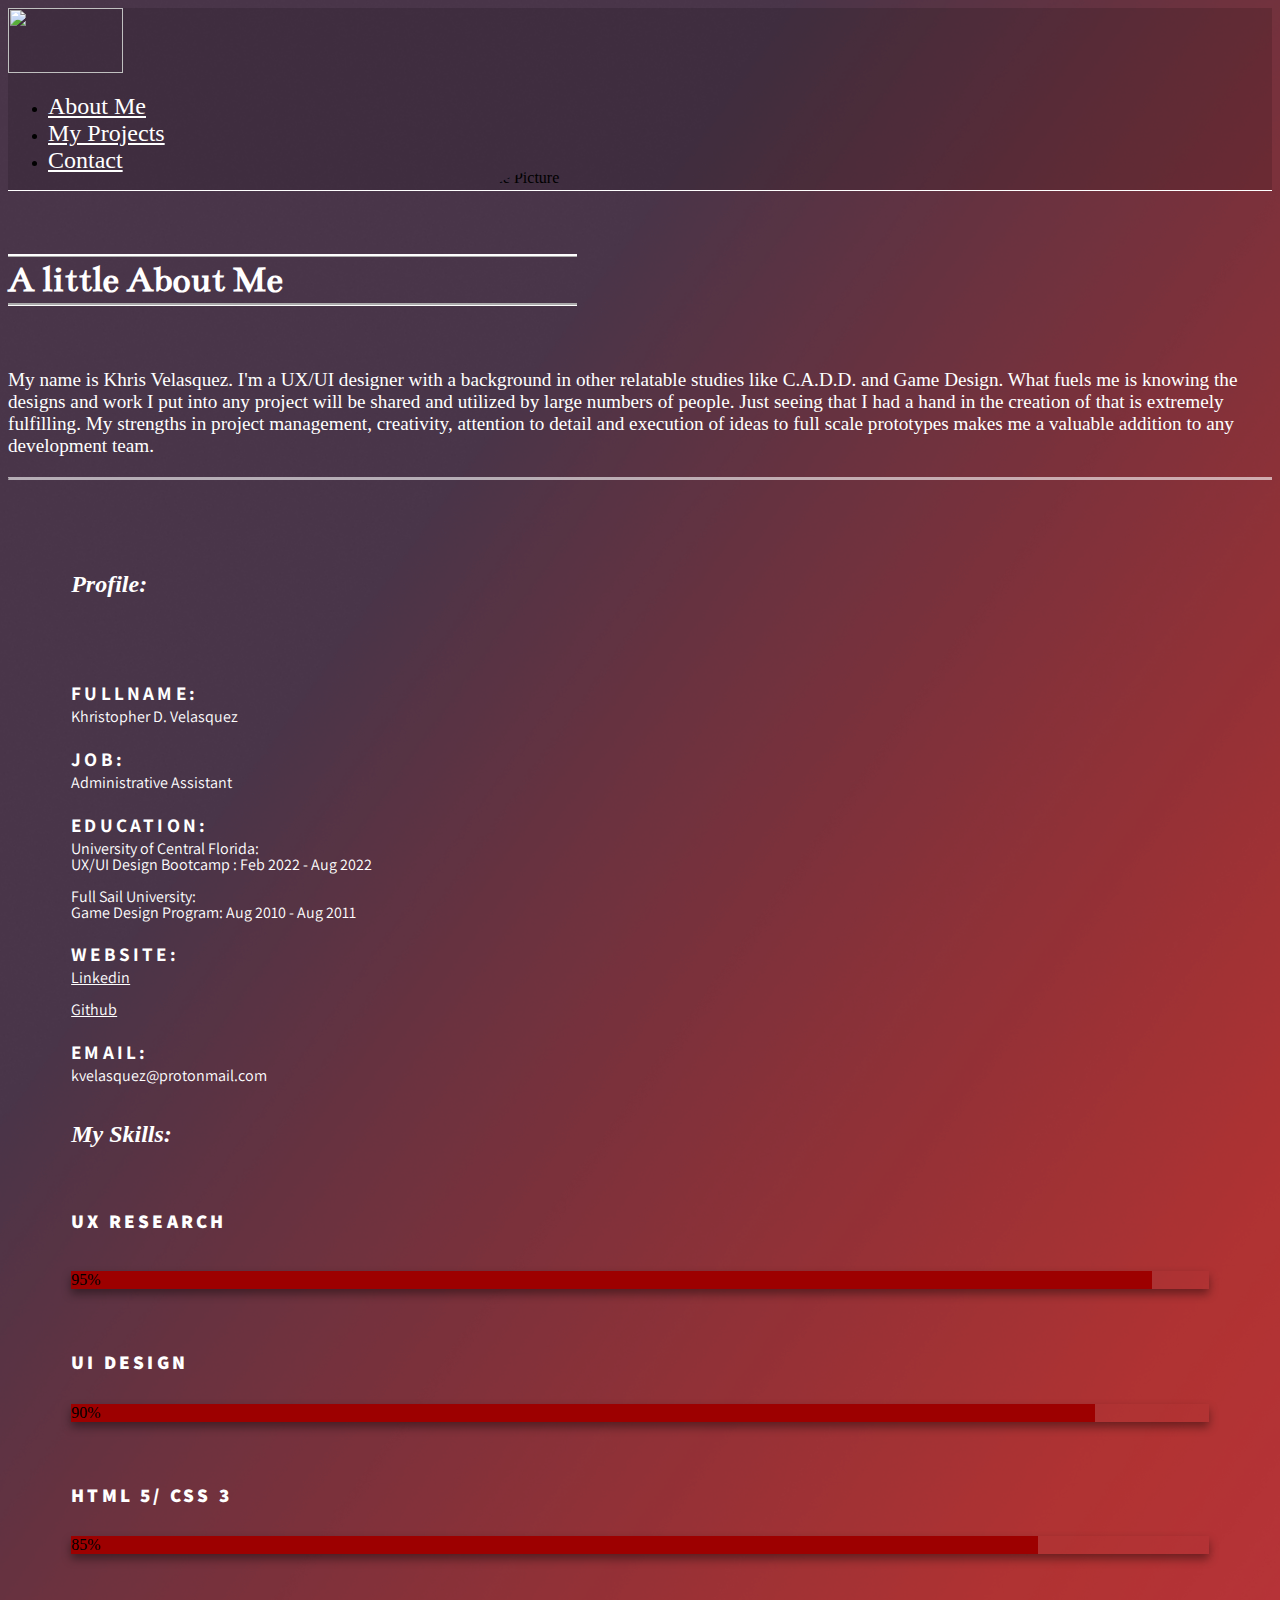
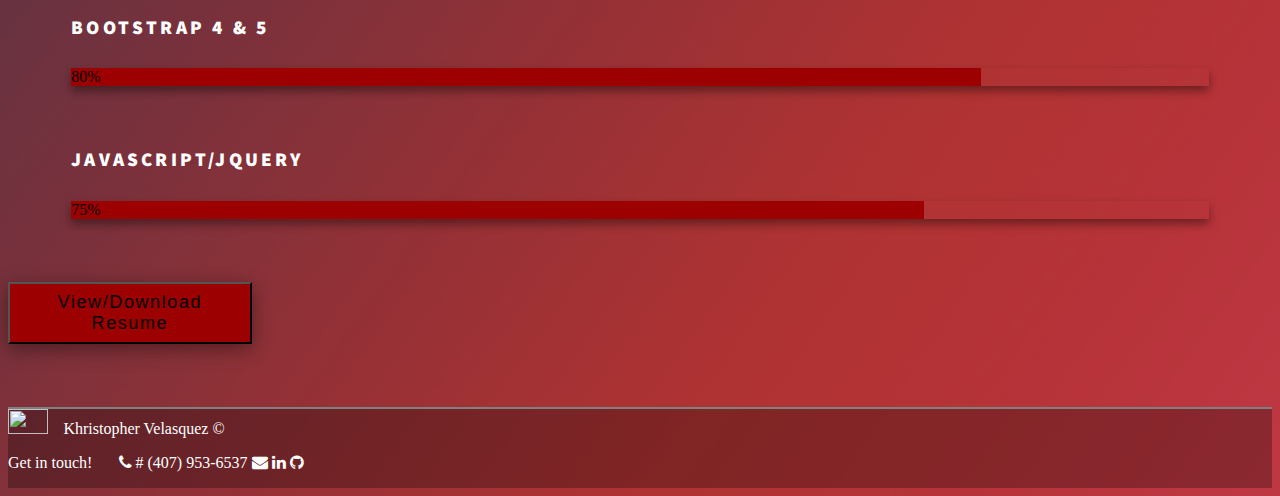
==== about.html @ dd1a1945 "Mobile Resize Update" ====
<!DOCTYPE html>
<html>
    <head>
        <meta charset="utf-8"/>
        <meta name="viewport" content="width=device-width, initial-scale=1, shrink-to-fit=no">
        <title>Khristopher Velasquez's Portfolio</title>
        <!--Font Families-->
        <link href="https://fonts.googleapis.com/css2?family=Bentham&display=swap" rel="stylesheet">
        <link href="https://fonts.googleapis.com/css2?family=Abhaya+Libre&display=swap" rel="stylesheet">
        <link href="https://fonts.googleapis.com/css2?family=Lora:ital,wght@0,400;0,500;0,600;0,700;1,400;1,500;1,600;1,700&display=swap" rel="stylesheet">
        <link href="https://fonts.googleapis.com/css2?family=Assistant&display=swap" rel="stylesheet">
        <!--Bootstrap 5.2 Style Sheet-->
        <link href="https://cdn.jsdelivr.net/npm/bootstrap@5.2.0/dist/css/bootstrap.min.css" rel="stylesheet" integrity="sha384-gH2yIJqKdNHPEq0n4Mqa/HGKIhSkIHeL5AyhkYV8i59U5AR6csBvApHHNl/vI1Bx" crossorigin="anonymous">
        <link rel="stylesheet" href="https://cdnjs.cloudflare.com/ajax/libs/font-awesome/4.7.0/css/font-awesome.min.css">
        <!--Personal Style Sheet-->
        <link href="css/style.css" rel="stylesheet" type="text/css">
    </head>
    <body class="d-flex flex-column min-vh-100" style="height:0%;">
      <!--Navigation Bar-->
        <header>
            <nav id="main-nav" class="navbar">
                <div class="container-fluid">
                  <a class="navbar-brand" href="index.html">
                    <img src="../Khris_Velasquez_Portfolio/images/Khristopher Velasquez-logos_white2.1.png" alt="" width="115" height="65">
                  </a>
                  <ul id="navTabs" class="nav justify-content-end">
                    <li class="nav-item">
                      <a class="nav-link active" aria-current="page" href="about.html">About Me</a>
                    </li>
                    <li class="nav-item">
                      <a class="nav-link" href="projects.html">My Projects</a>
                    </li>
                    <li class="nav-item">
                      <a class="nav-link" href="contact.html">Contact</a>
                    </li>
                  </ul>
                </div>
              </nav>
              

        <!--MOBILE NAV BAR-->
        <nav id="mob-nav" class="navbar fixed-top">
          <div class="container-fluid">
            <a class="navbar-brand" href="#"><img src="../Khris_Velasquez_Portfolio/images/Khristopher Velasquez-logos_white2.1.png" alt="" width="115" height="65"></a>
            <button class="navbar-toggler" type="button" data-bs-toggle="offcanvas" data-bs-target="#offcanvasNavbar" aria-controls="offcanvasNavbar">
              <span class="navbar-toggler-icon"></span>
            </button>
            <div class="offcanvas offcanvas-end" tabindex="-1" id="offcanvasNavbar" aria-labelledby="offcanvasNavbarLabel">
              <div class="offcanvas-header">
                <h5 class="offcanvas-title" id="offcanvasNavbarLabel">Menu</h5>
                <button type="button" class="btn-close" data-bs-dismiss="offcanvas" aria-label="Close"></button>
              </div>
              <div class="offcanvas-body">
                <ul class="navbar-nav justify-content-end flex-grow-1 pe-3">
                  <li class="nav-item">
                    <a class="nav-link" href="index.html">Home</a>
                  </li>
                  <li class="nav-item">
                    <a class="nav-link active" aria-current="page" href="about.html">About Me</a>
                  </li>
                  <li class="nav-item dropdown">
                    <a class="nav-link dropdown-toggle" href="#" role="button" data-bs-toggle="dropdown" aria-expanded="false">
                      Projects
                    </a>
                    <ul class="dropdown-menu">
                      <li><a class="dropdown-item" href="../Khris_Velasquez_Portfolio/pdf/Hands On Orlando Case Study.pdf" target="_blank" rel="noopener noreferrer">Hands On Orlando</a></li>
                      <li><a class="dropdown-item" href="../Khris_Velasquez_Portfolio/pdf/Orlando Film Festival Case Study.pdf" target="_blank" rel="noopener noreferrer">Orlando Film Festival</a></li>
                      <li><a class="dropdown-item" href="../Khris_Velasquez_Portfolio/pdf/FCC RWD Case Study.pdf" target="_blank" rel="noopener noreferrer">FCC Government Website RWD</a></li>
                      <li><a class="dropdown-item" href="https://kvelasquez.myportfolio.com/derive-application-design-challenge" target="_blank" rel="noopener noreferrer">Derive: Travel App Design Challenge</a></li>
                      <li>
                        <hr class="dropdown-divider">
                      </li>
                      <li><a class="dropdown-item" href="projects.html">View all projects</a></li>
                    </ul>
                  </li>
                  <li class="nav-item">
                    <a class="nav-link" href="contact.html">Contact</a>
                  </li>
                </ul>
              </div>
            </div>
          </div>
        </nav>
        </header>
      <!--About Me Section -->  
      <section id="aboutSection">
        <div id="top-header" class="container text-center">
            <div class="row">
              <div id="headerTitle"class="col">
                <!--1 of 1-->
                    <h1>A little About Me</h1>
              </div>
            </div>
        </div> 
        
        <div id="bio-section" class="container text-left">
            <div class="row"> 
                <div id="profilePic" class="col-4">
                    <img class="picture-me" src="../Khris_Velasquez_Portfolio/images/profile_picture_me.jpg" alt="Profile Picture" width="200px" height="200px" style="border-radius:50%;">
                </div>
                <div id="rightText"class="col">
                    <p class="txt-About">
                        My name is Khris Velasquez. I'm a UX/UI designer with a background in other relatable studies like C.A.D.D. and Game Design. What fuels me is knowing the designs and work I put into any project will be shared and utilized by large numbers of people. Just seeing that I had a hand in the creation of that is extremely fulfilling. My strengths in project management, creativity, attention to detail and execution of ideas to full scale prototypes makes me a valuable addition to any development team.

                    </p>
                </div>
            </div>
            <hr>
        </div>
        
        
        <div id="info-section" class="container text-left">    
            <div id="infoStuff" class="row">
                <div class="col">
                    <h2 class="secondary-title text-center"><em>Profile:</em></h2>
                        <ul class="info-list">
                            <li>
                                <strong>Fullname:</strong>
                                <span>Khristopher D. Velasquez</span>
                            </li>
                        
                            <li>
                                <strong>Job:</strong>
                                <span>Administrative Assistant</span>
                            </li>
                        
                            <li>
                                <strong>Education:</strong>
                                <span>University of Central Florida:<br> UX/UI Design Bootcamp : Feb 2022 - Aug 2022<br><br>Full Sail University:<br>Game Design Program: Aug 2010 - Aug 2011</span>
                            </li>

                            <li>
                                <strong>Website:</strong>
                                <span><a href="https://www.linkedin.com/in/khristopher-velasquez/" style="color: white;">Linkedin</a><br><br><a href="https://github.com/khrisvelas486" style="color: white;">Github</a></span>
                            </li>
                            <li>
                                <strong>Email:</strong>
                                <span>kvelasquez@protonmail.com</span>
                            </li>
                        </ul>    
                        
                </div>
                <div class="col">
                    <h2 class="secondary-title text-center"><em>My Skills:</em></h2>
                    <h4 class="prog-text"><strong>UX Research</strong></h4>
                    <div id="progress1" class="progress">
                        <div class="progress-bar" role="progressbar" aria-label="Basic example" style="width:95%; background-color: #9d0000;" aria-valuenow="95" aria-valuemin="0" aria-valuemax="100">95%</div>
                    </div>
                    <h4 class="prog-text"><strong>UI Design</strong></h4>
                    <div class="progress">
                        <div class="progress-bar" role="progressbar" aria-label="Basic example" style="width:90%; background-color: #9d0000" aria-valuenow="90" aria-valuemin="0" aria-valuemax="100">90%</div>
                    </div>
                    <h4 class="prog-text"><strong>HTML 5/ CSS 3</strong></h4>
                    <div class="progress">
                        <div class="progress-bar" role="progressbar" aria-label="Basic example" style="width:85%; background-color: #9d0000" aria-valuenow="85" aria-valuemin="0" aria-valuemax="100">85%</div>
                    </div>
                    <h4 class="prog-text"><strong>Bootstrap 4 & 5</strong></h4>
                    <div class="progress">
                        <div class="progress-bar" role="progressbar" aria-label="Basic example" style="width:80%; background-color: #9d0000" aria-valuenow="80" aria-valuemin="0" aria-valuemax="100">80%</div>
                    </div>
                    <h4 class="prog-text"><strong>Javascript/jQuery</strong></h4>
                    <div class="progress">
                        <div class="progress-bar" role="progressbar" aria-label="Basic example" style="width:75%; background-color: #9d0000" aria-valuenow="75" aria-valuemin="0" aria-valuemax="100">75%</div>
                    </div>
                </div>
            </div>
        </div>
        
        <div id="dl-Box">
          <a id="wholeBtn" href="pdf/Khristopher Velasquez Resume.pdf" target="_blank" rel="noopener noreferrer" download="Khris Velasquez Resume" class="d-grid gap-2 col-3 mx-auto"><button id="downloadClick" class="btn btn-primary active" aria-pressed="true" type="button"><div class="txtBtn">View/Download Resume</div></button></a>
        </div>  
      </section>

      <!--Footer Section-->
      <!-- Footer -->
      <footer id="footerSection" class="text-center text-lg-start text-muted mt-auto">
        <!-- Section: Social media -->
        <section class="d-flex justify-content-center justify-content-lg-between p-4 border-bottom">
          <!-- Left -->
          <div id="footerLeft" class="me-4 d-none d-lg-block">
            <a class="footerLogo" href="index.html">
              <img src="../Khris_Velasquez_Portfolio/images/Khristopher Velasquez-logos_white2.1.png" alt="" width="40" height="25">
            </a><span class="footerText">Khristopher Velasquez &copy;</span>
            
          </div>
          <!-- Left -->

          <!-- Right -->
          <div id="footerRight">
            <p id="contactLinks"> Get in touch!</p>
            <a href="" class="me-4 link-grayish">
              <i class="fa fa-phone text-center"> # (407) 953-6537</i>
            </a>
            <a href="mailto:kvelasquez@protonmail.com" class="me-4 link-grayish">
              <i class="fa fa-envelope"></i>
            </a>
            <a href="https://www.linkedin.com/in/khristopher-velasquez/" class="me-4 link-grayish">
              <i class="fa fa-linkedin"></i>
            </a>
            <a href="https://github.com/khrisvelas486" class="me-4 link-grayish">
              <i class="fa fa-github"></i>
            </a>
          </div>
          <!-- Right -->
        </section>
        <!-- Section: Social media -->
      </footer>  
      <script src="https://cdn.jsdelivr.net/npm/@popperjs/core@2.11.5/dist/umd/popper.min.js" integrity="sha384-Xe+8cL9oJa6tN/veChSP7q+mnSPaj5Bcu9mPX5F5xIGE0DVittaqT5lorf0EI7Vk" crossorigin="anonymous"></script>
      <script src="https://cdn.jsdelivr.net/npm/bootstrap@5.2.0/dist/js/bootstrap.min.js" integrity="sha384-ODmDIVzN+pFdexxHEHFBQH3/9/vQ9uori45z4JjnFsRydbmQbmL5t1tQ0culUzyK" crossorigin="anonymous"></script>
  </body>
</html>
---- css/style.css ----
body {
    background-image: url(../images/Case\ Study\ BG.png);
    background-size: cover;
    height: 100vh;
}

@-webkit-keyframes fade {
    0%   { opacity: 0; }
    100% { opacity: 1; }
  }
  @-moz-keyframes fade {
    0%   { opacity: 0; }
    100% { opacity: 1; }
  }
  @-o-keyframes fade {
    0%   { opacity: 0; }
    100% { opacity: 1; }
  }
  @keyframes fade {
    0%   { opacity: 0; }
    100% { opacity: 1; }
  }
  
  #heroSection {
   animation-name: fade;
   animation-duration: 5s; 
   animation-fill-mode: backwards; 
  }
  

.navbar {
    background-color: #00000022;
    border-bottom: solid white 1px;
}

.nav-link {
    color: white;
    font-family: 'Abhaya-Libre', serif;
    font-size: 24px;
}

.nav-link:hover{
    color:grey;
}

/*-----MOBILE NAV BAR-------*/
#mob-nav {
  display: none;
}

/* Hero Section */

#heroSection {
    background-image: url(../images/Portfolio_BG_1.jpg);
    background-size: cover;
    /*margin: 65px 0;*/
    height: 100vh;
}

#infoText {
    margin: 100px 0 0 0;
    color: white;
    font-size: 62px;
}

h1 {
    font-size: 38px;
    font-family: 'Bentham';
}

.infoPart {
    padding-top: 50px;
    font-size: 18px;
    font-family: 'Abhaya-Libre';
}

/* Rotating Text Section*/

.rw-wrapper{
	width: 100%;
	position: relative;
	margin: 100px auto 0 auto;
	font-family: 'Abhaya Libre';
	padding: 10px;
}
.rw-sentence{
	margin: 0;
	text-align: left;
}
.rw-sentence span{
	color: #FFFFFF;
	font-size: 62px;
	font-weight: normal;
}
.rw-words{
	display: inline;
	text-indent: 10px;
}
.rw-words-1 span{
	position: absolute;
	opacity: 0;
	overflow: hidden;
	color: white;
	-webkit-animation: rotateWord 18s linear infinite 0s;
	-moz-animation: rotateWord 18s linear infinite 0s;
	-o-animation: rotateWord 18s linear infinite 0s;
	-ms-animation: rotateWord 18s linear infinite 0s;
	animation: rotateWord 15s linear infinite 0s;
}
.rw-words-1 span:nth-child(2) { 
    -webkit-animation-delay: 3s; 
	-moz-animation-delay: 3s; 
	-o-animation-delay: 3s; 
	-ms-animation-delay: 3s; 
	animation-delay: 3s; 
	color: lightgrey;
}
.rw-words-1 span:nth-child(3) { 
    -webkit-animation-delay: 6s; 
	-moz-animation-delay: 6s; 
	-o-animation-delay: 6s; 
	-ms-animation-delay: 6s; 
	animation-delay: 6s; 
	color: lightgrey;	
}
.rw-words-1 span:nth-child(4) { 
    -webkit-animation-delay: 9s;
	-moz-animation-delay: 9s; 
	-o-animation-delay: 9s; 
	-ms-animation-delay: 9s; 
	animation-delay: 9s; 
	color: lightgrey;
}
.rw-words-1 span:nth-child(5) { 
    -webkit-animation-delay: 12s; 
	-moz-animation-delay: 12s; 
	-o-animation-delay: 12s; 
	-ms-animation-delay: 12s; 
	animation-delay: 12s; 
	color: lightgrey;
}
.rw-words-1 span:nth-child(6) { 
    -webkit-animation-delay: 15s;
	-moz-animation-delay: 15s; 
	-o-animation-delay: 15s; 
	-ms-animation-delay: 15s; 
	animation-delay: 15s; 
	color: lightgrey;
}
@-webkit-keyframes rotateWord {
    0% { opacity: 0; }
    2% { opacity: 0; -webkit-transform: translateY(-30px); }
	5% { opacity: 1; -webkit-transform: translateY(0px);}
    17% { opacity: 1; -webkit-transform: translateY(0px); }
	20% { opacity: 0; -webkit-transform: translateY(30px); }
	80% { opacity: 0; }
    100% { opacity: 0; }
}
@-moz-keyframes rotateWord {
    0% { opacity: 0; }
    2% { opacity: 0; -moz-transform: translateY(-30px); }
	5% { opacity: 1; -moz-transform: translateY(0px);}
    17% { opacity: 1; -moz-transform: translateY(0px); }
	20% { opacity: 0; -moz-transform: translateY(30px); }
	80% { opacity: 0; }
    100% { opacity: 0; }
}
@-o-keyframes rotateWord {
    0% { opacity: 0; }
    2% { opacity: 0; -o-transform: translateY(-30px); }
	5% { opacity: 1; -o-transform: translateY(0px);}
    17% { opacity: 1; -o-transform: translateY(0px); }
	20% { opacity: 0; -o-transform: translateY(30px); }
	80% { opacity: 0; }
    100% { opacity: 0; }
}
@-ms-keyframes rotateWord {
    0% { opacity: 0; }
    2% { opacity: 0; -ms-transform: translateY(-30px); }
	5% { opacity: 1; -ms-transform: translateY(0px);}
    17% { opacity: 1; -ms-transform: translateY(0px); }
	20% { opacity: 0; -ms-transform: translateY(30px); }
	80% { opacity: 0; }
    100% { opacity: 0; }
}
@keyframes rotateWord {
    0% { opacity: 0; }
    2% { opacity: 0; transform: translateY(-30px); }
	5% { opacity: 1; transform: translateY(0px);}
    17% { opacity: 1; transform: translateY(0px); }
	20% { opacity: 0; transform: translateY(30px); }
	80% { opacity: 0; }
    100% { opacity: 0; }
}

/*About Section*/

@-webkit-keyframes fade {
    0%   { opacity: 0; }
    100% { opacity: 1; }
  }
  @-moz-keyframes fade {
    0%   { opacity: 0; }
    100% { opacity: 1; }
  }
  @-o-keyframes fade {
    0%   { opacity: 0; }
    100% { opacity: 1; }
  }
  @keyframes fade {
    0%   { opacity: 0; }
    100% { opacity: 1; }
  }
  
  #aboutSection {
   animation: fade;
   animation-duration: 2.5s; 
   animation-fill-mode: forwards; 
  }

#headerTitle > h1{
    border-top:ridge #fefefe 3px;
    border-bottom: groove #fefefe 3px;
}

#top-header {
    margin-top: 5%;
    margin-bottom: 5%;
    width: 45%;
}

#headerTitle {
    color:white;
    font-family: 'Bentham';
}

#rightText {
    color: white;
    font-family: 'Abhaya-Libre';
    font-size: larger;
}

hr {
    color:white;
    border-top:2px solid;
}

/*Bio Section stuff*/

#bio-section {
    margin-top: 2%;
}

#profilePic {
    position: relative;
}

.picture-me {
    position: absolute;
    left: 35%;
    bottom: 0;
}

/*Profile Skills Section*/

#info-section {
    margin-top: 0%;
    padding: 5%;
    border-left: white 2px;
}
.info-list {
	list-style: none;
	padding-left: 0px;
    margin-top: 7%;
}
.info-list li {
	padding: 0 0 1.5rem 0;
	margin-bottom: -0.4rem;
}
.info-list li strong {
	font-family: "Assistant", sans-serif;
	color: white;
	text-transform: uppercase;
	letter-spacing: .2rem;
	font-size: larger;
	line-height: 2rem;
}
.info-list li span {
	display: block;
	font-family: "Assistant";
	color: white;
	font-size: medium;
	line-height: 1;
}

.secondary-title{
    font-family: 'Abhaya-Libre';
    color: white; 
}

a:hover{
    color: lightgrey;
}
/*-----Skill Bars------*/

.prog-text {
    margin-top: 5%;
    color: white;
    font-family: 'Assistant';
    font-size: larger;
    text-transform: uppercase;
    letter-spacing: .2rem;
    line-height: 2rem;
}

#progress1 {
    margin-top: 3%;
    box-shadow: 0px 5px 10px #00000066;
}
.progress {
    box-shadow: 0px 5px 10px #00000066;
}
/*-------Download Button--------*/

#dl-Box {
    margin-bottom: 5%;
}

#downloadClick {
    background-color: #9d0000;
    border-radius: 0;
    box-shadow: 0 5px 20px #00000066;
    --bs-btn-border-color: none;
}
#downloadClick:hover {
    box-shadow: 0 5px 35px #c63e4f;
}

#downloadClick:active {
    background-color: #6f0000;
}

.txtBtn {
    margin: 3%;
    letter-spacing: .1rem;
    font-size: large;
}

#wholeBtn {
    text-decoration: none;
}

/*Project Section*/
@-webkit-keyframes fade {
    0%   { opacity: 0; }
    100% { opacity: 1; }
  }
  @-moz-keyframes fade {
    0%   { opacity: 0; }
    100% { opacity: 1; }
  }
  @-o-keyframes fade {
    0%   { opacity: 0; }
    100% { opacity: 1; }
  }
  @keyframes fade {
    0%   { opacity: 0; }
    100% { opacity: 1; }
  }
  
  #project-section {
   animation: fade;
   animation-duration: 2.5s; 
   animation-fill-mode: forwards; 
  }

#project-section {
    background-image: url(../images/pawel-czerwinski-DhA5R19OH9I-unsplash.jpg);
    background-size: cover;
    padding-left: 7.5%;
    padding-right: 7.5%;
    padding-bottom: 5%;
}

#top-project{
    color:white;
    margin: 5% auto;
    border-top:ridge #fefefe 3px;
    border-bottom: groove #fefefe 3px;
    width: 50%;
    background-color: #00000066;
}

[id^='card_'] {
    transition: .4s ease;
    position: relative;
}
[id^='card_']:hover {
    box-shadow: 0 15px 50px rgb(66, 66, 66);
    transform: scale(1.05);
}

[id^='btn_'] {
    background-color: #9d0000;
    border: none;
    color: white;
    --bs-btn-focus-shadow-rgb: 111,0,0 !important;
    --bs-btn-hover-bg:#9d0000;
    --bs-btn-active-bg: #6d0000;
}

[id^='btn_']:hover {
    background-color: #6f0000;
}

#link-btn {
    text-decoration: none !important;
}

/* Contact Section */
@-webkit-keyframes fade {
    0%   { opacity: 0; }
    100% { opacity: 1; }
  }
  @-moz-keyframes fade {
    0%   { opacity: 0; }
    100% { opacity: 1; }
  }
  @-o-keyframes fade {
    0%   { opacity: 0; }
    100% { opacity: 1; }
  }
  @keyframes fade {
    0%   { opacity: 0; }
    100% { opacity: 1; }
  }
  
  #contact {
   animation: fade;
   animation-duration: 2.5s; 
   animation-fill-mode: forwards; 
  }

#contact {
    width: 100%;
    height: 100%;
  }
  
  .section-header {
    text-align: center;
    width: 65%;
    margin: 15px auto;
    padding: 30px 0;
    font: 300 60px 'Bentham', sans-serif;
    color: #fff;
    text-transform: uppercase;
    letter-spacing: 6px;
    border-top:ridge #fefefe 3px;
    border-bottom: groove #fefefe 3px;
  }
  
  .contact-wrapper {
    display: flex;
    flex-direction: row;
    justify-content: space-between;
    margin: 0 auto;
    padding: 20px;
    position: relative;
    max-width: 840px;
  }
  
  /* Left contact page */
  .form-horizontal {
    /*float: left;*/
    max-width: 400px;
    font-family: 'Lato';
    font-weight: 400;
  }
  
  .form-control, 
  textarea {
    max-width: 400px;
    background-color: #000;
    color: #fff;
    letter-spacing: 1px;
  }
  
  .send-button {
    margin-top: 15px;
    height: 34px;
    width: 400px;
    overflow: hidden;
    transition: all .2s ease-in-out;
  }
  
  .alt-send-button {
    width: 400px;
    height: 34px;
    transition: all .2s ease-in-out;
  }
  
  .send-text {
    display: block;
    margin-top: 10px;
    font: 700 12px 'Lato', sans-serif;
    letter-spacing: 2px;
  }
  
  .alt-send-button:hover {
    transform: translate3d(0px, -29px, 0px);
  }
  
  /* Begin Right Contact Page */
  .direct-contact-container {
    max-width: 400px;
  }
  
  /* Location, Phone, Email Section */
  .contact-list {
    list-style-type: none;
    margin-left: -30px;
    padding-right: 20px;
  }
  
  .list-item {
    line-height: 4;
    color: #aaa;
  }
  
  .contact-text {
    font: 300 20px 'Assistant', sans-serif;
    letter-spacing: 1.9px;
    color: #bbb;
  }
  
  .place {
    margin-left: 62px;
  }
  
  .phone {
    margin-left: 56px;
  }
  
  .gmail {
    margin-left: 53px;
  }
  
  .contact-text a {
    color: #bbb;
    text-decoration: none;
    transition-duration: 0.2s;
  }
  
  .contact-text a:hover {
    color: #fff;
    text-decoration: none;
  }
  
  
  /* Social Media Icons */
  .social-media-list {
    position: relative;
    font-size: 22px;
    text-align: center;
    width: 100%;
    margin: 0 auto;
    padding: 0;
  }
  
  .social-media-list li a {
    color: #fff;
  }
  
  .social-media-list li {
    position: relative; 
    display: inline-block;
    height: 60px;
    width: 60px;
    margin: 10px 3px;
    line-height: 60px;
    border-radius: 50%;
    color: #fff;
    background-color: rgb(27,27,27);
    cursor: pointer; 
    transition: all .2s ease-in-out;
  }
  
  .social-media-list li:after {
    content: '';
    position: absolute;
    top: 0;
    left: 0;
    width: 60px;
    height: 60px;
    line-height: 60px;
    border-radius: 50%;
    opacity: 0;
    box-shadow: 0 0 0 1px #fff;
    transition: all .2s ease-in-out;
  }
  
  .social-media-list li:hover {
    background-color: #493549; 
  }
  
  .social-media-list li:hover:after {
    opacity: 1;  
    transform: scale(1.12);
    transition-timing-function: cubic-bezier(0.37,0.74,0.15,1.65);
  }
  
  .social-media-list li:hover a {
    color: #000;
  }
  
  .copyright {
    font: 200 14px 'Assistant', sans-serif;
    color: white;
    letter-spacing: 1px;
    text-align: center;
  }
  
  hr {
    border-color: rgba(255,255,255,.6);
  }

  /*---------Case Study Section-------------*/

  .flex-btn {
    display: flex;
    margin-top: 10px;
  }
  
  /* Begin Media Queries*/

  @media screen and (max-width: 320px){
	.rw-sentence { font-size: 9px; }
  
}


  @media screen and (max-width: 410px) {
    .send-button {
      width: 99%;
    }

    #infoText {
      margin: 60px 0 0 0;
      color: white;
      font-size: 62px;
  }

  .section-header{
    font-size: xx-large;
  }

  .contact-list{
    margin-left: -50px;
    font-size: x-small;
  }

  }

  @media screen and (max-width: 569px) {

    #main-nav {
      display: none;
    }

    .navbar-toggler-icon {
      width: 2em;
      height: 2em;
    }


    #mob-nav {
      display: block;
      background-image: url(../images/Case\ Study\ BG.png);
      background-repeat: round;
      background-color: #000000;
    }
  
    #footerSection {
      background-image: url(../images/Case\ Study\ BG.png);
      background-repeat: round;
      background-color: #000000 !important;
    }
    #footerRight {
      width: 50% !important;
    }
  /*index homepage******************/  
    .rw-wrapper {
      display: none;
    }

    #left-row {
      display: grid;
    }

    #heroSection {
      margin-top: 93px;
      height: 100%;
    }
  /*About Section*************/
    #aboutSection {
      margin-top: 15%;
    }

    .txt-About {
      font-family: 'Lora';
      font-size: large;
    }

    #top-header {
      margin-top: 10%;
    }

    .secondary-title.text-center {
      font-size: xx-large;
      border-bottom: groove 2px white;
      padding-top: 5%;
    }

    #profilePic{
      display: none;
    }

    .picture-me{
      display: none;
      position: relative;
      left: 100%;
      bottom: 50%;
    }
/*Project Section****************/
    #project-section {
      margin-top: 15%;
    }

    #top-project {
      width: 100%;
    }

/*Contact Section****************/
    #contact{
      margin-top: 25%;
    }
    .section-header{
      width: 100%;
      font-size: xxx-large;
    }
    #bg-cover {
      height: 0%;
    }

    .direct-contact-container{
      margin-top:0px !important;
      max-width: 100% !important;
      margin: 0px !important;
    }

    #infoStuff {
      display: inline;
    }

    span {
      line-height: 1.25 !important;
    }

    .navbar-toggler {
      border: none;
    }

    .nav-link.active {
      font-style: italic;
      letter-spacing: 1px;
      color: grey !important;
    }

    .dropdown-item.active {
      background-color: #6d0000;
    }
    
    .offcanvas.offcanvas-end {
      border-left: none;
    }
    .offcanvas-header {
      background-color: #6d0000;
      color: lightgrey;
      border-bottom: #efefef 3px solid;
    }
    .offcanvas-body {
      background-color: #352335;
    }

    .dropdown-menu.show {
      background-color: lightgrey;

    }
    .direct-contact-container, .form-wrapper {
      float: none;
      margin: 0 auto;
    }  
    .form-control, textarea {
      
      margin: 0 auto;
    }
   
    
    .name, .email, textarea {
      width: 280px;
    } 
    
    .direct-contact-container {
      margin-top: 60px;
      max-width: 280px;
    }  
    .social-media-list {
      left: 0;
    }
    .social-media-list li {
      height: 55px;
      width: 55px;
      line-height: 55px;
      font-size: 2rem;
    }
    .social-media-list li:after {
      width: 55px;
      height: 55px;
      line-height: 55px;
    }
    
  }  

  @media screen and (max-width: 768px){
	.rw-sentence { font-size: 18px; }
}  

  @media screen and (max-width: 850px) {
    .contact-wrapper {
      display: flex;
      flex-direction: column;
    }
    .direct-contact-container, .form-horizontal {
      margin: 0 auto;
    }  
    
    .direct-contact-container {
      margin-top: 60px;
      max-width: 300px;
    }    
    .social-media-list li {
      height: 60px;
      width: 60px;
      line-height: 60px;
    }
    .social-media-list li:after {
      width: 60px;
      height: 60px;
      line-height: 60px;
    }
  }

@media screen and (min-width: 992px) {
    #heroSection {
        position: relative;
    }
    #jumboTron {
        position: absolute;
        top: -5%;
        left: 1%;
    }
}

@media screen and (min-width: 1200px) {
    #heroSection {
        position: relative;
    }
    #jumboTron {
        position: absolute;
        top: 7%;
        left: 3%;
    }
}


@media screen and (min-width: 1400px) {
    #heroSection {
        position: relative;
    }
    #jumboTron {
        position: absolute;
        top: 10%;
        left: 3%;
    }
}

@media screen and (min-width: 1440px) {
    #heroSection {
        position: relative;
    }
    #jumboTron {
        position: absolute;
        top: 20%;
        left: 15%;
    }
}

/* Footer Section */

#footerSection {
    background-color: #00000044;
    border-top: solid grey 2px;
}

#footerTitle {
    color: white !important;
} 

.footerLogo {
     text-decoration: none !important;
     margin-top: -2px;
}

.footerText {
    font-family: 'Abhaya-Libre';
    font-weight: 400;
    margin-left: 3%;
    color: white;
}

.me-4 {
    text-decoration: none;
}

#footerLeft {
    width: 30%;
}

#footerRight {
    width: 35%;
}

#contactLinks {
    display: inline-block;
    margin-right: 5%;
    font-family: 'Abhaya-Libre';
    font-weight:400;
    color: white;
}

.fa {
    color:white;
}
.fa:hover {
    color:grey;
}
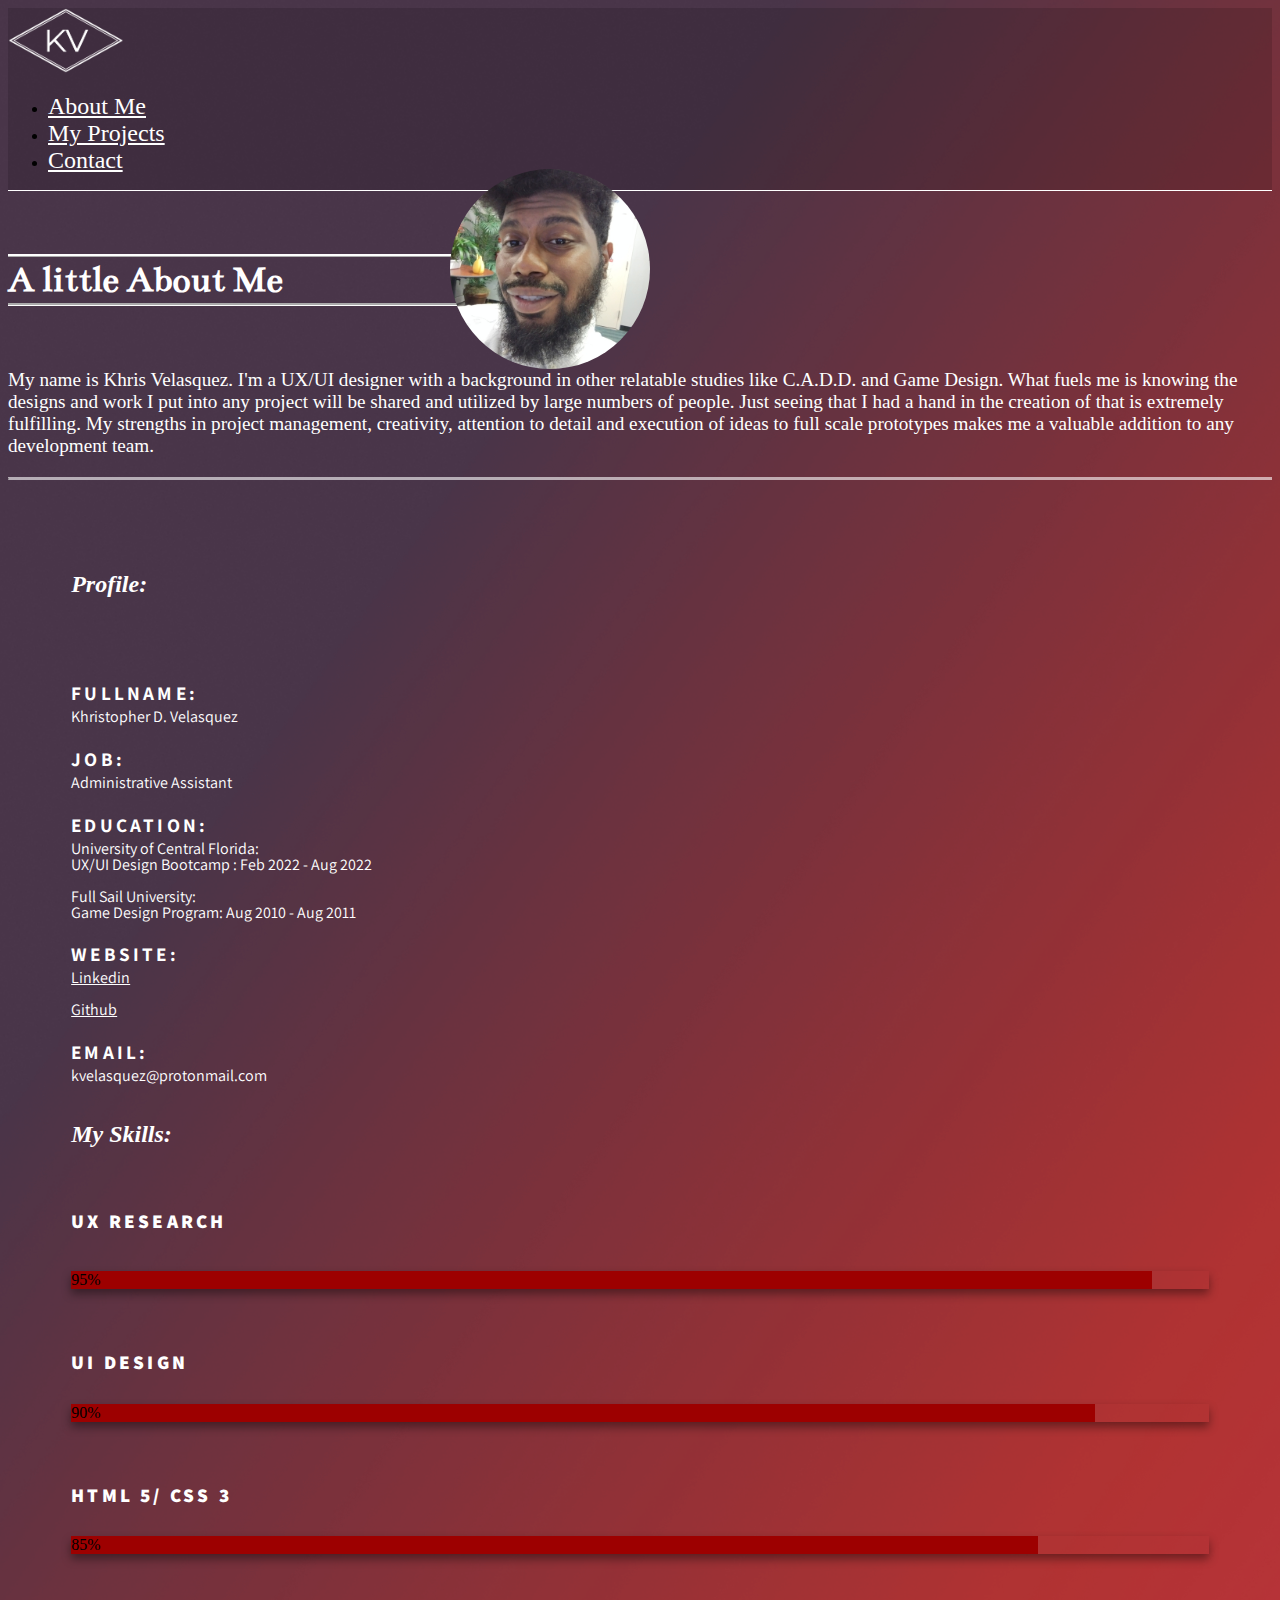
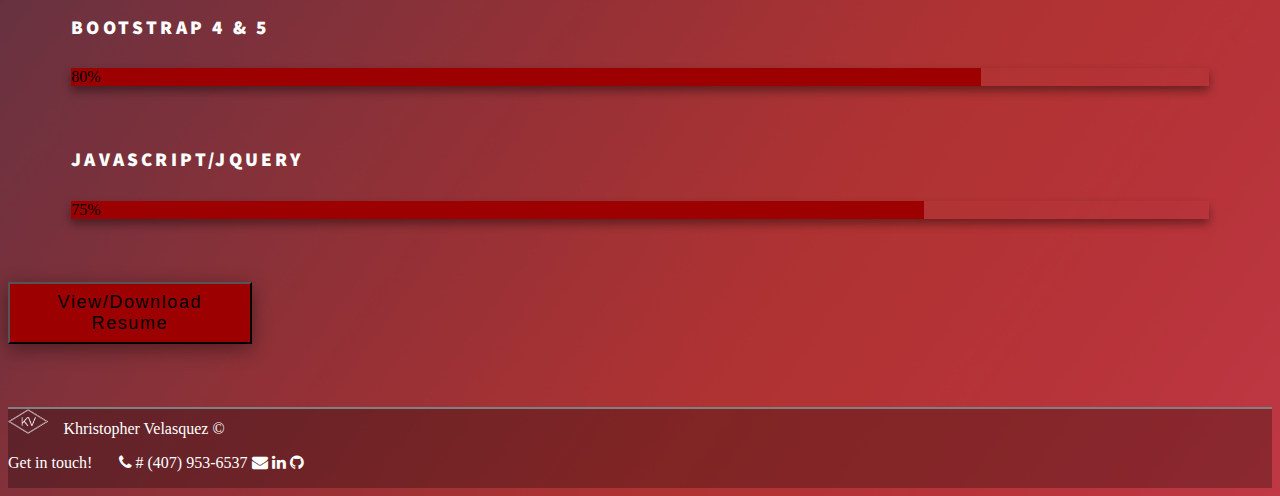
==== commit 84bd155a: "Created Modifications to Image Pathways for All Pages" ====
--- a/about.html
+++ b/about.html
@@ -3,6 +3,9 @@
     <head>
         <meta charset="utf-8"/>
         <meta name="viewport" content="width=device-width, initial-scale=1, shrink-to-fit=no">
+        <meta name="image" property="og:image" content="https://i.imgur.com/Z0Ry8Oj.png">
+        <meta name="description" property="og:description" content="About Info">
+        <meta name="author" content="Khristopher Velasquez">
         <title>Khristopher Velasquez's Portfolio</title>
         <!--Font Families-->
         <link href="https://fonts.googleapis.com/css2?family=Bentham&display=swap" rel="stylesheet">
@@ -21,7 +24,7 @@
             <nav id="main-nav" class="navbar">
                 <div class="container-fluid">
                   <a class="navbar-brand" href="index.html">
-                    <img src="../Khris_Velasquez_Portfolio/images/Khristopher Velasquez-logos_white2.1.png" alt="" width="115" height="65">
+                    <img src="../images/Khristopher Velasquez-logos_white2.1.png" alt="" width="115" height="65">
                   </a>
                   <ul id="navTabs" class="nav justify-content-end">
                     <li class="nav-item">
@@ -41,7 +44,8 @@
         <!--MOBILE NAV BAR-->
         <nav id="mob-nav" class="navbar fixed-top">
           <div class="container-fluid">
-            <a class="navbar-brand" href="#"><img src="../Khris_Velasquez_Portfolio/images/Khristopher Velasquez-logos_white2.1.png" alt="" width="115" height="65"></a>
+            <a class="navbar-brand" href="index.html">
+              <img src="../images/Khristopher Velasquez-logos_white2.1.png" alt="" width="115" height="65"></a>
             <button class="navbar-toggler" type="button" data-bs-toggle="offcanvas" data-bs-target="#offcanvasNavbar" aria-controls="offcanvasNavbar">
               <span class="navbar-toggler-icon"></span>
             </button>
@@ -63,9 +67,9 @@
                       Projects
                     </a>
                     <ul class="dropdown-menu">
-                      <li><a class="dropdown-item" href="../Khris_Velasquez_Portfolio/pdf/Hands On Orlando Case Study.pdf" target="_blank" rel="noopener noreferrer">Hands On Orlando</a></li>
-                      <li><a class="dropdown-item" href="../Khris_Velasquez_Portfolio/pdf/Orlando Film Festival Case Study.pdf" target="_blank" rel="noopener noreferrer">Orlando Film Festival</a></li>
-                      <li><a class="dropdown-item" href="../Khris_Velasquez_Portfolio/pdf/FCC RWD Case Study.pdf" target="_blank" rel="noopener noreferrer">FCC Government Website RWD</a></li>
+                      <li><a class="dropdown-item" href="../pdf/Hands On Orlando Case Study.pdf" target="_blank" rel="noopener noreferrer">Hands On Orlando</a></li>
+                      <li><a class="dropdown-item" href="../pdf/Orlando Film Festival Case Study.pdf" target="_blank" rel="noopener noreferrer">Orlando Film Festival</a></li>
+                      <li><a class="dropdown-item" href="../pdf/FCC RWD Case Study.pdf" target="_blank" rel="noopener noreferrer">FCC Government Website RWD</a></li>
                       <li><a class="dropdown-item" href="https://kvelasquez.myportfolio.com/derive-application-design-challenge" target="_blank" rel="noopener noreferrer">Derive: Travel App Design Challenge</a></li>
                       <li>
                         <hr class="dropdown-divider">
@@ -96,7 +100,7 @@
         <div id="bio-section" class="container text-left">
             <div class="row"> 
                 <div id="profilePic" class="col-4">
-                    <img class="picture-me" src="../Khris_Velasquez_Portfolio/images/profile_picture_me.jpg" alt="Profile Picture" width="200px" height="200px" style="border-radius:50%;">
+                    <img class="picture-me" src="../images/profile_picture_me.jpg" alt="Profile Picture" width="200px" height="200px" style="border-radius:50%;">
                 </div>
                 <div id="rightText"class="col">
                     <p class="txt-About">
@@ -179,7 +183,7 @@
           <!-- Left -->
           <div id="footerLeft" class="me-4 d-none d-lg-block">
             <a class="footerLogo" href="index.html">
-              <img src="../Khris_Velasquez_Portfolio/images/Khristopher Velasquez-logos_white2.1.png" alt="" width="40" height="25">
+              <img src="../images/Khristopher Velasquez-logos_white2.1.png" alt="" width="40" height="25">
             </a><span class="footerText">Khristopher Velasquez &copy;</span>
             
           </div>
--- a/css/style.css
+++ b/css/style.css
@@ -662,6 +662,16 @@
 
   }
 
+  @media screen and (max-width: 530px) {
+    #aboutSection {
+      margin-top: 20% !important;
+    }
+
+    #project-section {
+      margin-top: 22% !important;
+    }
+  }
+
   @media screen and (max-width: 569px) {
 
     #main-nav {
@@ -709,7 +719,15 @@
 
     .txt-About {
       font-family: 'Lora';
-      font-size: large;
+      font-size: smaller;
+    }
+
+    #wholeBtn {
+      margin-right: 46% !important;
+    }
+
+    #headerTitle>h1 {
+      font-size: 28px;
     }
 
     #top-header {
@@ -720,6 +738,7 @@
       font-size: xx-large;
       border-bottom: groove 2px white;
       padding-top: 5%;
+      font-family: 'Lora';
     }
 
     #profilePic{
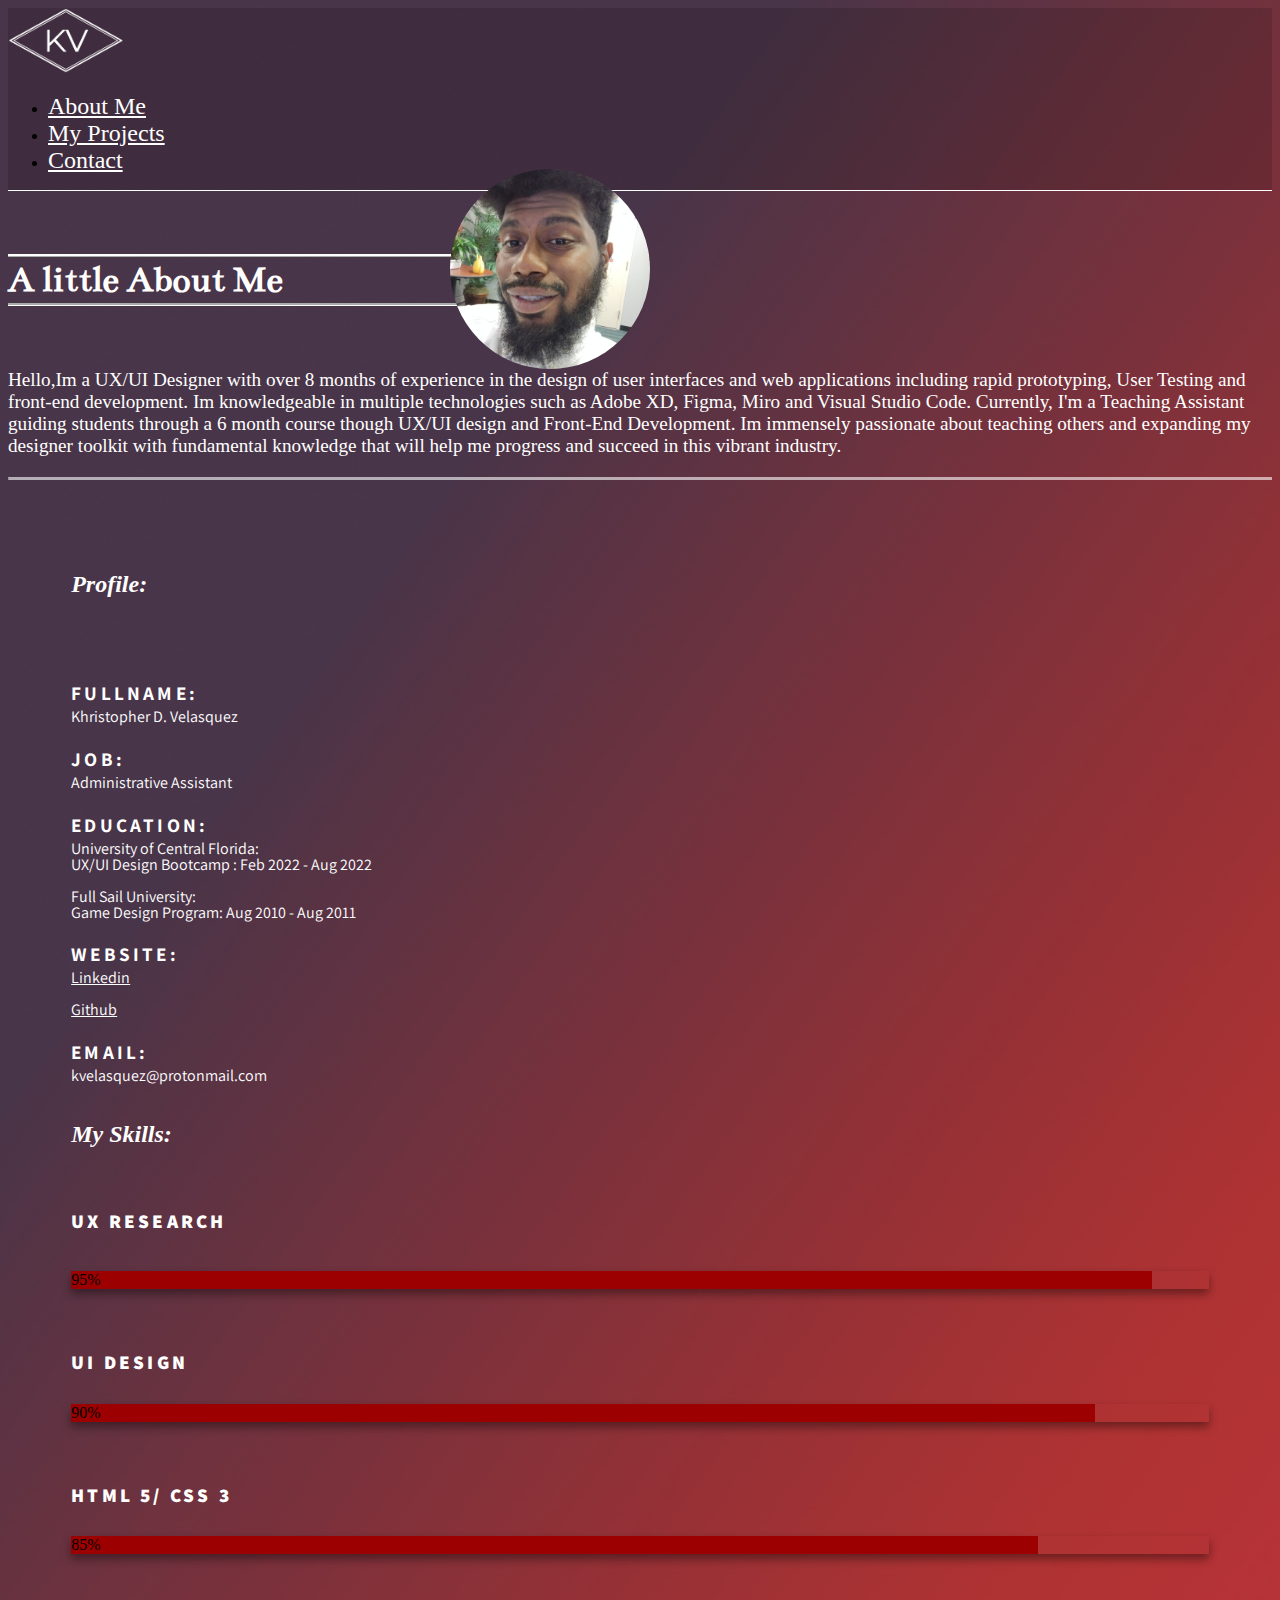
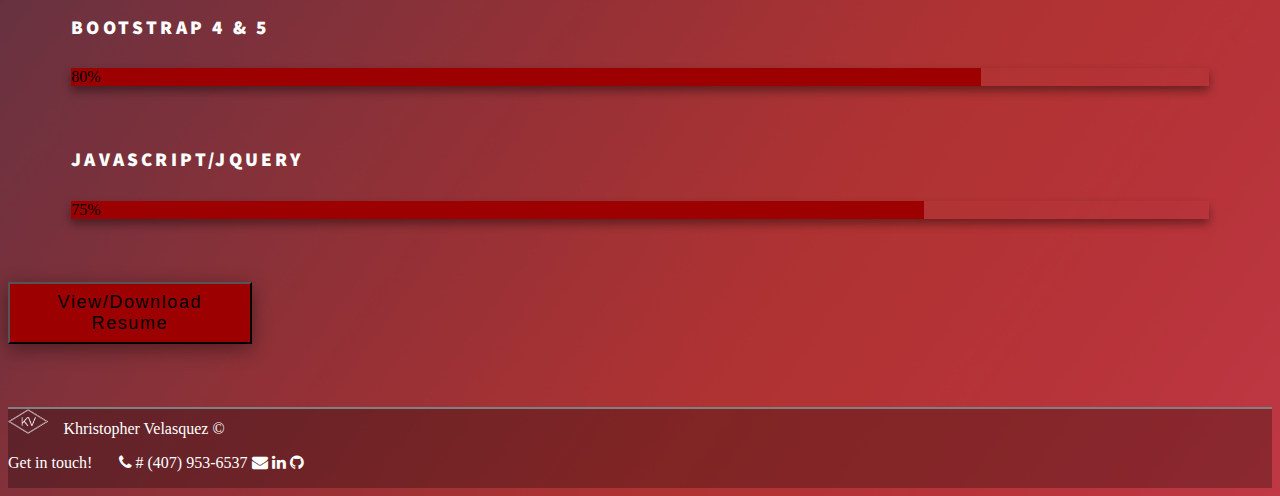
==== commit 974f632a: "Deleted and refined 'About me' section" ====
--- a/about.html
+++ b/about.html
@@ -1,5 +1,5 @@
 <!DOCTYPE html>
-<html>
+<html lang="en">
     <head>
         <meta charset="utf-8"/>
         <meta name="viewport" content="width=device-width, initial-scale=1, shrink-to-fit=no">
@@ -104,8 +104,7 @@
                 </div>
                 <div id="rightText"class="col">
                     <p class="txt-About">
-                        My name is Khris Velasquez. I'm a UX/UI designer with a background in other relatable studies like C.A.D.D. and Game Design. What fuels me is knowing the designs and work I put into any project will be shared and utilized by large numbers of people. Just seeing that I had a hand in the creation of that is extremely fulfilling. My strengths in project management, creativity, attention to detail and execution of ideas to full scale prototypes makes me a valuable addition to any development team.
-
+                        Hello,Im a UX/UI Designer with over 8 months of experience in the design of user interfaces and web applications including rapid prototyping, User Testing and front-end development. Im knowledgeable in multiple technologies such as Adobe XD, Figma, Miro and Visual Studio Code. Currently, I'm a Teaching Assistant guiding students through a 6 month course though UX/UI design and Front-End Development. Im immensely passionate about teaching others and expanding my designer toolkit with fundamental knowledge that will help me progress and succeed in this vibrant industry.
                     </p>
                 </div>
             </div>
